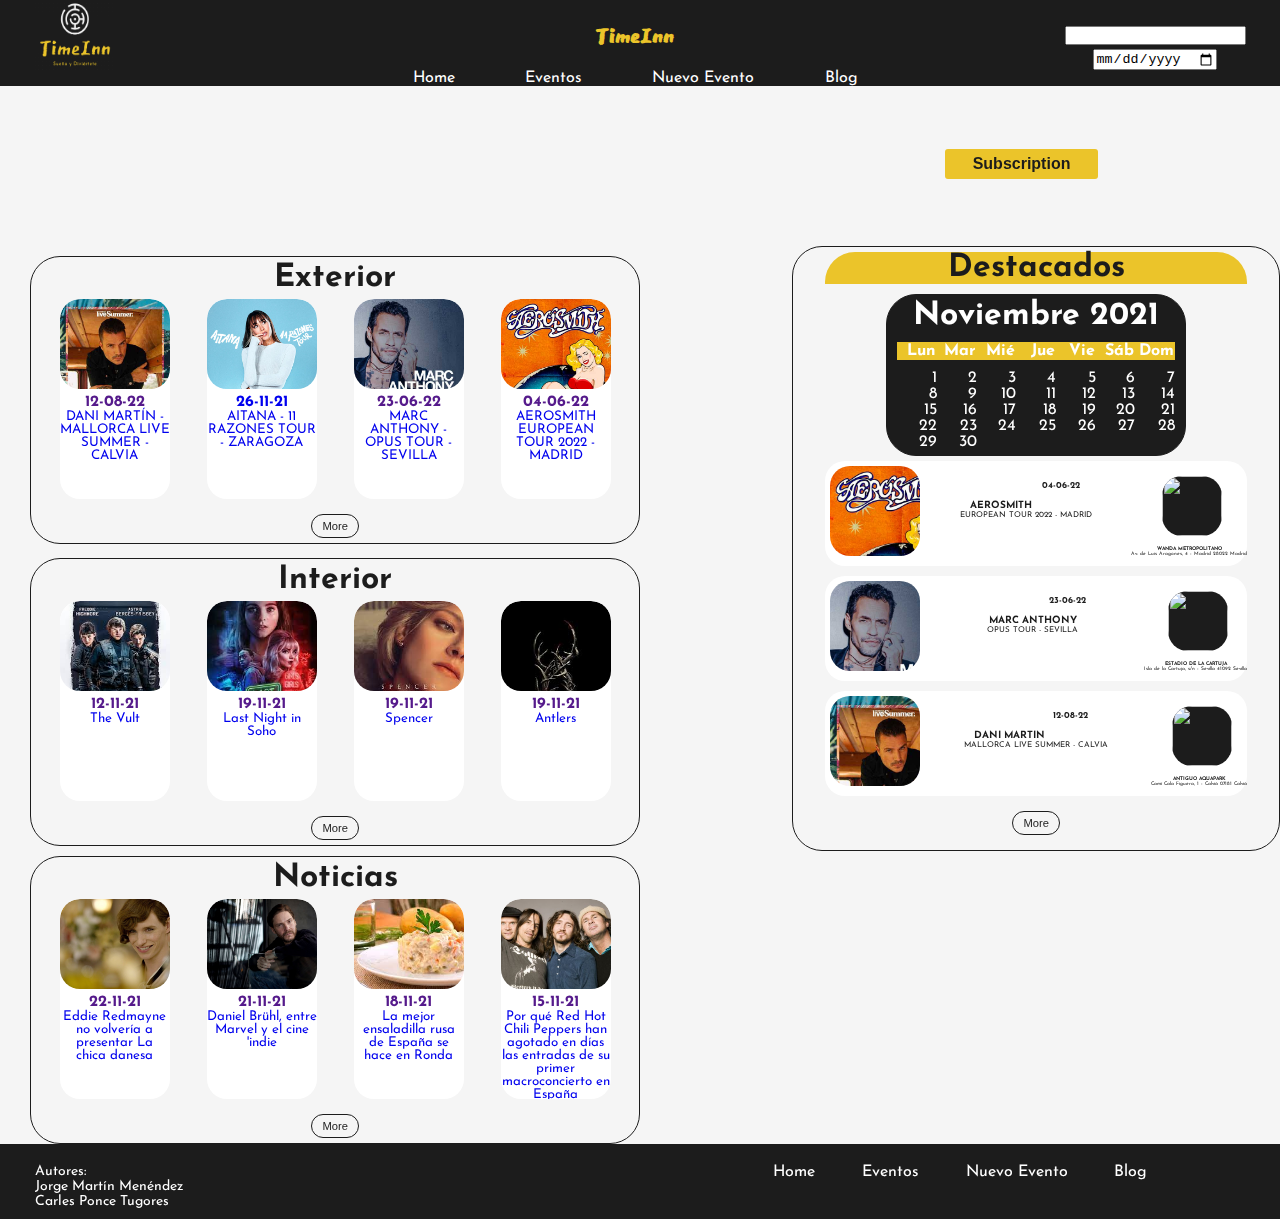
==== src/index.html @ 85527789 "first commit" ====
<!DOCTYPE html>
<html lang="en">
<head>
    <meta charset="UTF-8">
    <meta http-equiv="X-UA-Compatible" content="IE=edge">
    <meta name="viewport" content="width=device-width, initial-scale=1.0">
    <title>TimeInn</title>
    
    <link href="https://fonts.googleapis.com/css2?family=East+Sea+Dokdo&display=swap" rel="stylesheet">
    <link rel="stylesheet" href="css/timeInn2.css">
    <link rel="stylesheet" href="css/mediaQueries.css">
    <script src="https://kit.fontawesome.com/5c45a9d67b.js" crossorigin="anonymous"></script>

    <script src="https://code.jquery.com/jquery-3.4.1.min.js"></script>
    <script>
        $(document).ready(() => {
        //Load the HTML contents of the header into <header>
            $("header").load("header-footer/header.html");
            $("footer").load("header-footer/footer.html");
        });
    </script>
</head>
<body >
    <header>
        <!-- <nav class="desk">
            <img src="img/Logo.png" class="logo" alt="Logo TimeInn">
            <h1 class="titulo">TimeInn</h1>
            <ul class="menu" id="menu">
                <li><a href="#">Home</a></li>
                <li><a href="#">Eventos</a></li>
                <li><a href="#">Nuevo Evento</a></li>
                <li><a href="#">Blog</a></li>
            </ul>
            <div class="menu-burger" id="menu-burger">
                <i class="fas fa-bars"></i>
            </div>
            <div class="search">
                <input type="search">
            </div>
            <div class="date">
                <input type="date">
            </div>

        </nav>
        </nav> -->
    </header>

    <!-- Video, cards, calendario y subscripción -->
    <main class="">
        <div class="home">
            <div class="video" id="video">
                <iframe style="overflow: hidden"
                    height="100%"
                    width="100%"
                    frameborder="0" 
                    src="https://www.youtube.com/embed/3e62ePOqpHE?autoplay=1&mute=1&controls=0">
                    <img src="" alt="Video no soportado">
                    Su navegador no soporta video multimedia.
                </iframe>
                
            </div>
            
            <button class="subs" id="btn-abrir-popup"><b>Subscription</b></button>
    
            <!-- Apartado de exterior -->
            <section class="container cont-1">
                <h1>Exterior</h1>
                <main class="position-card">
                    <div class="card">
                        <div class="card-img card-1">
                            <!-- <img class="img" src="img/noticia6.jpg" alt="img"> -->
                        </div>
                        <h3><a href="">12-08-22</a></h3>
                        <p><a href="https://www.elcorteingles.es/entradas/conciertos/entradas-dani-martin-mallorca-live-summer-calvia/">DANI MARTÍN - MALLORCA LIVE SUMMER - CALVIA</a></p>
                    </div>
                    <div class="card">
                        <div class="card-img card-2">
                            <!-- <img class="img" src="img/noticia7.jpg" alt="img"> -->
                        </div>
                        <h3><a href="/">26-11-21</a></h3>
                        <p><a href="https://www.elcorteingles.es/entradas/conciertos/entradas-aitana-11-razones-tour-zaragoza-0000087Z70000087yO000008516/">AITANA - 11 RAZONES TOUR - ZARAGOZA</a></p>
                    </div>
                    <div class="card">
                        <div class="card-img card-3">
                            <!-- <img class="img" src="img/noticia8.jpg" alt="img"> -->
                        </div>
                        <h3><a href="">23-06-22</a></h3>
                        <p><a href="https://www.elcorteingles.es/entradas/conciertos/entradas-marc-anthony-opus-tour-sevilla-0000087l10000087K3000000002/">MARC ANTHONY - OPUS TOUR - SEVILLA</a></p>
                    </div>
                    <div class="card">
                        <div class="card-img card-4">
                            <!-- <img class="img" src="img/noticia9.jpg" alt="img"> -->
                        </div>
                        <h3><a href="">04-06-22</a></h3>
                        <p><a href="https://www.elcorteingles.es/entradas/conciertos/entradas-aerosmith-european-tour-2022-madrid-0000087KR0000087kS0000085FE/">AEROSMITH EUROPEAN TOUR 2022 - MADRID</a></p>
                    </div>
                </main>
    
                <button class="btn">More</button>
            </section>
    
            <!-- Apartado de interior -->
            <section class="container cont-2">
                <h1>Interior</h1>
                <main class="position-card">
                    <div class="card">
                        <div class="card-img card-5">
                            <!-- <img class="img" src="img/evento1.jpg" alt="img"> -->
                        </div>
                        <h3><a href="">12-11-21</a></h3>
                        <p><a href="https://www.aficine.com/ca/peliculas/way-down/?cineId=36">The Vult</a></p>
                    </div>
                    <div class="card">
                        <div class="card-img card-6">
                            <!-- <img class="img" src="img/evento2.jpg" alt="img"> -->
                        </div>
                        <h3><a href="">19-11-21</a></h3>
                        <p><a href="https://www.aficine.com/ca/peliculas/ultima-noche-en-el-soho/?cineId=36">Last Night in Soho</a></p>
                    </div>
                    <div class="card">
                        <div class="card-img card-7">
                            <!-- <img class="img" src="img/evento3.jpg" alt="img"> -->
                        </div>
                        <h3><a href="">19-11-21</a></h3>
                        <p><a href="https://www.aficine.com/ca/peliculas/spencer/">Spencer</a></p>
                    </div>
                    <div class="card">
                        <div class="card-img card-8">
                            <!-- <img class="img" src="img/evento4.jpg" alt="img"> -->
                        </div>
                        <h3><a href="">19-11-21</a></h3>
                        <p><a href="https://www.aficine.com/ca/peliculas/antlers-criatura-oscura/">Antlers</a></p>
                    </div>
                </main>
    
                <button class="btn">More</button>
            </section>
    
            <!-- Apartado de noticias -->
            <section class="container cont-3">
                <h1>Noticias</h1>
                <main class="position-card">
                    <div class="card">
                        <div class="card-img card-9">
                            <!-- <img class="img" src="img/noticia1.jpg" alt="img"> -->
                        </div>
                        <h3><a href="">22-11-21</a></h3>
                        <p><a href="https://www.diariodemallorca.es/ocio/cine/2021/11/22/eddie-redmayne-dice-volveria-protagonizar-59810296.html">Eddie Redmayne no volvería a presentar La chica danesa</a></p>
                    </div>
                    <div class="card">
                        <div class="card-img card-10">
                            <!-- <img class="img" src="img/noticia2.jpg" alt="img"> -->
                        </div>
                        <h3><a href="">21-11-21</a></h3>
                        <p><a href="https://www.diariodemallorca.es/ocio/cine/2021/11/21/daniel-bruhl-marvel-cine-indie-59787776.html">Daniel Brühl, entre Marvel y el cine 'indie</a></p>
                    </div>
                    <div class="card">
                        <div class="card-img card-11">
                            <!-- <img class="img" src="img/noticia3.jpg" alt="img"> -->
                        </div>
                        <h3><a href="">18-11-21</a></h3>
                        <p><a href="https://www.diariodemallorca.es/ocio/gastronomia/2021/11/18/mejor-ensaladilla-rusa-espana-ronda-59671586.html">La mejor ensaladilla rusa de España se hace en Ronda</a></p>
                    </div>
                    <div class="card">
                        <div class="card-img card-12">
                            <!-- <img class="img" src="img/noticia4.jpg" alt="img"> -->
                        </div>
                        <h3><a href="">15-11-21</a></h3>
                        <p><a href="https://elpais.com/america/icon/2021-11-15/por-que-red-hot-chili-peppers-han-agotado-en-dias-las-entradas-de-su-primer-macroconcierto-en-espana.html">Por qué Red Hot Chili Peppers han agotado en días las entradas de su primer macroconcierto en España</a></p>
                            </div>
                        </main>
    
                        <button class="btn">More</button>
                    </section>
    
            <section class="container-Date">
                <div class="destacados">
                    <h1>Destacados</h1>
                </div>
    
                <div class="calendar">
                    <h1>Noviembre 2021</h1>
                    <ol class="days">
                        <li class="day-name">Lun</li>
                        <li class="day-name">Mar</li>
                        <li class="day-name">Mié</li>
                        <li class="day-name">Jue</li>
                        <li class="day-name">Vie</li>
                        <li class="day-name">Sáb</li>
                        <li class="day-name">Dom</li>
    
    
                        <li class="first-day"><a href="">1</a></li>
                        <li><a href="#">2</a></li>
                        <li><a href="#">3</a></li>
                        <li><a href="#">4</a></li>
                        <li><a href="#">5</a></li>
                        <li><a href="#">6</a></li>
                        <li><a href="#">7</a></li>
                        <li><a href="#">8</a></li>
                        <li><a href="#">9</a></li>
                        <li><a href="#">10</a></li>
                        <li><a href="#">11</a></li>
                        <li><a href="#">12</a></li>
                        <li><a href="#">13</a></li>
                        <li><a href="#">14</a></li>
                        <li><a href="#">15</a></li>
                        <li><a href="#">16</a></li>
                        <li><a href="#">17</a></li>
                        <li><a href="#">18</a></li>
                        <li><a href="#">19</a></li>
                        <li><a href="#">20</a></li>
                        <li><a href="#">21</a></li>
                        <li><a href="#">22</a></li>
                        <li><a href="#">23</a></li>
                        <li><a href="#">24</a></li>
                        <li><a href="#">25</a></li>
                        <li><a href="#">26</a></li>
                        <li><a href="#">27</a></li>
                        <li><a href="#">28</a></li>
                        <li><a href="#">29</a></li>
                        <li><a href="#">30</a></li>
                    </ol>
                </div>
                <main class="position-card-date">
                    <div class="card-date">
                        <div class="card-imgD card-4">
                            <img src="" alt="">
                        </div>
                        <div class="descrip">
                            <h4><a href="">04-06-22</a></h4>
                            <h3><a href="">AEROSMITH</a></h3>
                            <p><a href="https://www.elcorteingles.es/entradas/conciertos/entradas-aerosmith-european-tour-2022-madrid-0000087KR0000087kS0000085FE/">EUROPEAN TOUR 2022 - MADRID</a></p>
                        </div>
                        
                        <div class="mapa">
                            <img src="/img/wanda-metropolitano.png" alt="" class="box-mapa">
                            <p class="direc"><b>WANDA METROPOLITANO</b><br><a href="https://goo.gl/maps/gN31wbZyWYU5ZEYn9">Av. de Luis Aragones, 4 - Madrid 28022 Madrid</a></p>
                        </div>
                    </div>
                    <div class="card-date">
                        <div class="card-imgD card-3">
                            <img src="" alt="">
                        </div>
                        <div class="descrip">
                            <h4><a href="">23-06-22</a></h4>
                            <h3><a href="">MARC ANTHONY</a></h3>
                            <p><a href="">OPUS TOUR - SEVILLA</a></p>
                        </div>
                        
                        <div class="mapa">
                            <img src="/img/Isla-de-la-cartuja.png" alt="" class="box-mapa">
                            <p class="direc"><b>ESTADIO DE LA CARTUJA</b><br><a href="https://goo.gl/maps/teW7XLe7tdt9E6y26">Isla de la Cartuja, s/n - Sevilla 41092 Sevilla</a></p>
                        </div>
    
                    </div>
                    <div class="card-date">
                        <div class="card-imgD card-1">
                            <img src="" alt="">
                        </div>
                        <div class="descrip">
                            <h4><a href="">12-08-22</a></h4>
                            <h3><a href="">DANI MARTIN</a></h3>
                            <p><a href="">MALLORCA LIVE SUMMER - CALVIA</a></p>
                        </div>
                        
                        <div class="mapa">
                            <img src="/img/antiguo-aquapark.png" alt="" class="box-mapa">
                            <p class="direc"><b>ANTIGUO AQUAPARK</b><br><a href="https://goo.gl/maps/PjMsxzZPfQgoE1mS8">Camí Cala Figuera, 1 - Calvià 07181 Calvià</a></p>
                        </div>
                    </div>
                </main>
    
                <button class="btn">More</button>
            </section>
            <button id="myBtn" title="Go to top">Top</button>
        </div>
        
    </main>

    <footer>
        <nav class="desk">
        <!-- <nav class="desk">
            <p class="autores">Autores: <br>
                <a href="mailto:jmartinmen@cifpfbmoll.eu">Jorge Martín Menéndez</a><br>
                <a href="mailto:cponce@cifpfbmoll.eu">Carles Ponce Tugores</a>
            </p>
            <ul class="menu-footer" id="menu-footer">
                <li><a href="#">Home</a></li>
                <li><a href="#">Eventos</a></li>
                <li><a href="#">Nuevo Evento</a></li>
                <li><a href="#">Blog</a></li>
            </ul>
        </nav>
        </nav> -->
    </footer>
    <script src="js/timeInn.js"></script>
</body>
</html>
---- src/css/timeInn2.css ----
/*CSS Para Proyecto TimeInn Manipulación 2*/
/*Importamos estilos de letras*/
@import url('https://fonts.googleapis.com/css2?family=East+Sea+Dokdo&family=Josefin+Sans:wght@200;400&display=swap');

@import url('https://fonts.googleapis.com/css2?family=East+Sea+Dokdo&family=Josefin+Sans:wght@200;400&display=swap');
/*Caja primcipal*/
/*estilos generales*/
* {
    padding: 0;
    margin: 0;
    box-sizing: border-box;
  }

body{
    font-family: 'Josefin Sans', sans-serif;
}
/*Trabajamos el header*/
.desk {
    background-color: #1c1c1c;
    display: grid;
    grid-template-columns: 0.2fr repeat(7, 1fr) 0.2fr;
    align-items: center;

}
/*Trabajamos el logo del header*/
.desk .logo{
    width: 80px;
    height: 70px;
    grid-column: 2 / 3;
    grid-row: 2 / 3;
    
}
.logo{
    display: flex;
    align-items: center;
}
/*Trabajamos el menu del header*/
.desk .menu{
    grid-column: 4 / 7;
    grid-row: 3 / 4;
    display: flex;
    justify-content: space-around;
    align-self: flex-end;
}
/*Trabajamos el Título*/
.desk .titulo{
    font-family:'East Sea Dokdo', cursive;
    color: #ebc42a;
    grid-column: 4 / 7;
    grid-row: 1 / 3;
    display: flex;
    justify-content: center;
    align-self: center;
}

/*Trabajamos la apariencia del menu del header*/
.desk .menu li{
    list-style: none;

}

.desk .menu a{
    text-decoration: none;
    color: white;
    cursor: pointer;
}
/*Cambio de color al pasar por encima*/
.desk .menu a:hover{
    color: #ebc42a;
}

.desk .menu-burger{
    display: none;
    color: white;
}

/*Login*/
.login {
    grid-column: 7 / 8;
    grid-row: 2 / 3;
    margin-top: 40px;
    display: flex;
    justify-content: center;
}

.login .fa-user {
    font-size: 170%;
    color: white;
}

.login .fa-user:hover {
    color: #ebc42a;
}
/*Trabajamos los imputs*/
.desk .search{
    grid-column: 8 / 9;
    grid-row: 2 / 3;
    display: flex;
    justify-content: space-around;
    align-self: center;
}

.desk .date{
    grid-column: 8 / 9;
    grid-row: 2 / 3;
    display: flex;
    justify-content: space-around;
    align-self: flex-end;
}

/*Estructura de la página*/

/*contenedor div*/
.home {
    background-color: whitesmoke;
    height: 100%;
    background-size: cover;
    display: grid;
    grid-template-columns: 0.2fr repeat(8, 1fr) 0.2fr;
    align-items: center;
}
/*Posicionamiento video*/
.home .video{
    grid-column: 3 / 5;
    grid-row: 2 / 3;
    width: 280px;
    height: 155px;
    display: flex;
    justify-content: center;
    align-items: center;
    
}

/*Posicionamiento subscripción*/
.home .subs {
    grid-column: 8 / 10;
    grid-row: 2 / 3;
    display: flex;
    justify-content: center;
    align-items: center;

    padding: 0 20px;
    height: 30px;
    width:  12vw;
    line-height: 30px;
    border: none;
    background-color: #ebc42a;
    color: #1c1c1c;
    border-radius: 3px;
    font-size: 16px;
    transition: .3s ease alt;
    cursor: pointer;
}
.home .subs:hover {
    color: white;
}

/*Primer contenedor de cards*/
.home .cont-1{
    grid-column: 2 / 6;
    grid-row: 4 / 6;
    text-align: center;
    
}
/*Segundo contenedor de cards*/
.home .cont-2{
    grid-column: 2 / 6;
    grid-row: 7 / 9;
    text-align: center;
    
}
/*Tercer contenedor de cards*/
.home .cont-3{
    grid-column: 2 / 6;
    grid-row: 10 / 12;
    text-align: center;
    
}
/* Extructura contenedor */
.container{
    font-size: 1em;
    background: none;
    color: #1c1c1c;
    padding: 5px 10px;
    border: 1px solid #1c1c1c;
    border-radius: 30px;
    margin-top: 10px;

}
.container .h1{
    text-align: center;
   
}
/*Cards*/
.position-card {
    display: flex;
    flex-direction: row;
    justify-content: space-around;
}
.card {
    background-color: white;
    width: 110px;
    height: 200px;
    margin: 5px;
    border-radius: 20px;
    overflow: hidden;
    font-size: smaller;

}

.card a {
    text-decoration: none;
}


.card-img {
    background-color: #1c1c1c;
    height: 90px;
    margin-bottom: 5px;
    background-size: cover;
    border-radius: 20px;
    max-width: 100%;
}

.img {
    max-height: 90px;
    max-width: 120px;
    height: auto;
    width: auto;
}
.card-1 {
    background-image: url(../img/noticia6.jpg);
}

.card-2, .card-E1{
    background-image: url(../img/noticia7.jpg);
}
.card-3, .card-E3{
    background-image: url(../img/noticia8.jpg);
}
.card-4, .card-E2{
    background-image: url(../img/noticia9.jpg);
}
.card-5{
    background-image: url(../img/evento1.jpg);
}
.card-6{
    background-image: url(../img/evento2.jpg);
}
.card-7{
    background-image: url(../img/evento3.jpg);
}
.card-8{
    background-image: url(../img/evento4.jpg);
}
.card-9{
    background-image: url(../img/noticia1.jpg);
}
.card-10{
    background-image: url(../img/noticia2.jpg);
}
.card-11{
    background-image: url(../img/noticia3.jpg);
}
.card-12{
    background-image: url(../img/noticia4.jpg);
}


.btn{
    font-size: 0.7em;
    background: none;
    color: #1c1c1c;
    padding: 5px 10px;
    border: 1px solid #1c1c1c;
    border-radius: 30px;
    margin-top: 10px;
    cursor: pointer;
}

.btn:hover{
    background-color: #ebc42a;
}

/* boton return to top*/

#myBtn {
    display: none; /* boton oculto */
    position: fixed; 
    bottom: 20px; /* que el boton esté siempre en la parte de abajo */
    right: 30px; 
    z-index: 99; 
    border: none; 
    outline: none; 
    background-color: red; 
    color: white; 
    cursor: pointer; 
    padding: 15px; 
    border-radius: 10px; 
    font-size: 18px; 
}
  
#myBtn:hover {
    background-color: #555; 
}
/*Contenedor Date h1*/
.container-Date .destacados {
    background: #ebc42a;
    width: 33vw;

    border-radius: 30px 30px 0px 0px;
}
/*Contenedor del calendario*/
.home .container-Date {
    grid-column: 7 / 11;
    grid-row: 3 / 9;
    text-align: center;
    display: flex;
    flex-direction: column;
    justify-content: flex-start;
    align-items: center;
}


.container-Date {
    background: none;
    color: #1c1c1c;
    height: 100%;
    padding: 5px 10px;
    border: 1px solid #1c1c1c;
    border-radius: 30px;
    margin-top: 10px;

      
}

/*Calendario*/
.calendar {
    text-align: center;
    width: 300px;
    background:#1c1c1c;
    color: white;
    padding: 5px 10px;
    border: 1px solid #1c1c1c;
    border-radius: 30px;
    margin-top: 10px;
}

.container-Date ol {
    list-style: none;
    display: grid;
    grid-template-columns: repeat(7, 1fr);
    padding: 0px;
}
.container-Date li{
    text-align: right;
}
.container-Date a {
    text-decoration: none;
    color: white;
    cursor: pointer;
}
.container-Date a:hover {
    color: #ebc42a;
}


.first-day {
    grid-column-start: 1;
}

.day-name {
    background: #ebc42a;
    font-weight: bold;
    text-align: center;
    margin-top: 10px;
    margin-bottom: 10px;
    border: 1px solid #ebc42a;
    
}

/* cards date y partes de card evento*/
.position-card-date, .position-card-evento {
    display: flex;
    flex-direction: column;
    justify-content: space-around;
}
.card-date {
    background-color: white;
    width: 33vw;
    margin: 5px;
    border-radius: 20px;

    display: flex;
    justify-content: space-between;
    align-items: flex-start;
}
/* .card-date h4 {
    font-size: 7px;
    
} */

.card-evento h4{
    color: #1c1c1c;
    order: 3;
    align-self: flex-start;
    margin-top: 5px;
}

.card-date a, .card-evento a {
    text-decoration: none;
    color: #1c1c1c;
}

.card-imgD {
    background-color: #1c1c1c;
    height: 90px;
    width: 90px;
    margin-bottom: 10px;
    background-size: 10vw;
    border-radius: 20px;
    margin-top: 5px;
    margin-left: 5px;
    order: 1;
}

.descrip {
    order: 2;
    align-self: flex-start;
    margin-top: 20px;
}
.descrip h4 {
    font-size: 9px;
    margin-left: 70px;
}
.descrip h3 {
    text-align: left;
    margin-left: 10px;
    margin-top: 10px;
    font-size: 10px;
}
.descrip p {
    
    font-size: 8px;
}

.mapa {
    order: 4;
    align-self: center;
}
.box-mapa {
    background-color: #1c1c1c;
    height: 60px;
    width: 60px;
    margin-bottom: 10px;
    background-size: 10vw;
    border-radius: 20px;
    margin-top: 5px;
    margin-left: 5px;
}
.direc {
    font-size: 5px;
}
.papelera {
    order: 5;
    align-self: flex-end;
    margin-left: 25px;
    cursor: pointer;  
}

.card-D1 {
    background-image: url('');
}
.card-D2 {
    background-image: url('');
}
.card-D3 {
    background-image: url('');
}
/*FOOTER*/
.autores {
    grid-column: 2 / 4;
    grid-row: 2 / 4;
    font-size: 14px;
    color: white;
    margin-top: 20px;
    margin-bottom: 10px;
}
.autores a {
    text-decoration: none;
    color: white;
    cursor: pointer;
}
/*Trabajamos el menu del footer*/
.desk .menu-footer{
    grid-column: 6 / 9;
    grid-row: 2 / 3;
    display: flex;
    justify-content: space-evenly;
    margin-top: 20px;
    margin-right: 4vw;
}

/*Trabajamos la apariencia del menu del header*/
.desk .menu-footer li{
    list-style: none;

}

.desk .menu-footer a{
    text-decoration: none;
    color: white;
    cursor: pointer;
}
/*Cambio de color al pasar por encima*/
.desk .menu-footer a:hover{
    color: #ebc42a;
}

/* VENTANA EVENTOS */
.cuerpo {
    display: grid;
    grid-template-columns: 0.2fr repeat(7, 1fr) 0.2fr;
    grid-template-rows: 0.2fr repeat(4, 1fr) 0.2fr;
    align-items: center;
}
.cuerpo i:hover{
    color: #ebc42a;
}
.cuerpo .nuevo {
    grid-column: 8 / 9;
    grid-row: 1 / 3;
    font-size: 50px;
    cursor: pointer;
}
.cuerpo .nuevoEvento {
    grid-column: 2 / 7;
    grid-row: 2 / 6;
    height: auto;
    width: 70vw;

    font-size: 1em;
    background: none;
    color: #1c1c1c;
    padding: 5px 10px;
    border: 1px solid #1c1c1c;
    border-radius: 30px;
    margin-top: 10px;
    
    display: flex;
    flex-direction: column;
    justify-content: space-between;
    align-items: center;
    
}
.nuevoEvento a:hover {
    color: #ebc42a;
}

.nuevoEvento .seleccionar { 
    background-color: #1c1c1c;
    width: 100%; 
    padding: 1.5em;
    border-radius: 30px 30px 0px 0px; 
    align-self: center;
    
    display: flex;
    justify-content: space-evenly;
    align-items: center;
}
.seleccionar label {
    color: white;
}
.card-evento {
    background-color: white;
    border: 1px solid #1c1c1c;
    width: 100%; 
    padding: 1.5em;
    margin-top: 10px;
    border-radius: 5px;
    align-self: flex-start;
    
    display: flex;
    justify-content: space-between;
    align-items: center;
}

.card-imgE {
    background-color: #1c1c1c;
    height: 20vh;
    width: 15vw;
    margin-bottom: 10px;
    background-size: cover;
    border-radius: 20px;
    order: 1;
}

.card-evento .descrip {
    order: 2;
    align-self: flex-start;
    margin-top: 20px;
}
.card-evento .descrip h3 {
    text-align: left;
    margin-left: 10px;
    font-size: 20px;
}
.card-evento .descrip p {
    margin-left: 10px;
    font-size: 14px;
}
.card-evento h4{
    font-size: 18px;
}


.card-evento .mapa {
    order: 4;
    align-self: center;
    margin-left: 10px;
}
.card-evento .box-mapa {
    background-color: #1c1c1c;
    height: 15vh;
    width: 10vw;
    margin-bottom: 10px;
    background-size: 10vw;
    border-radius: 20px;
    margin-top: 5px;
    margin-left: 5px;
}
.card-evento .direc {
    font-size: 12px;
}
.card-evento .papelera {
    order: 5;
    /* align-self: center; */
    margin-left: 25px;
    font-size: 20px;

    display: grid;
    grid-template-rows: 0.2fr repeat(6, 1fr) 0.2fr;   
}

.card-evento .fa-edit{
    grid-row: 2 / 3;
}
.card-evento .fa-trash-alt{
    grid-row: 7 / 8;
}

.card-evento .btn {
    font-size: 1.0em;
}

.fecha{
    order: 1;
}

.lugar {
    order: 2;
}
.evento {
    order: 3;
}

/*NUEVO EVENTO*/

.deskEvento {
    background-color: whitesmoke;
    display: grid;
    grid-template-columns: 0.2fr repeat(7, 1fr) 0.2fr;
    align-items: center;
    border-radius: 5px;

}
.formulario{
    grid-column: 3 / 8;
    grid-row: 3 / 7;
    font-size: 0.8em;
    background: white;
    color: #1c1c1c;
    padding: 5px 10px;
    border: 1px solid #1c1c1c;
    border-radius: 30px;
    

    display: flex;
    flex-direction: column;
    justify-content: space-between;
    align-items: flex-start;

}


.label-1 {
    order: 1;
    margin: 10px;
}
.label-1 input {
    margin-left: 0px;
}
.label-2 {
    order: 2;
    margin: 10px;
}
.label-2 input {
    margin-left: 0px;
}
.label-3 {
    order: 3;
    margin-left: 0px;
    display: flex;
    flex-direction: column;
}
.label-3 textarea {
    margin-left: 0px;
}
.label-4 {
    order: 4;
    margin: 10px;
}
.label-4 input {
    margin-left: 0px;

}
.label-5 {
    order: 5;
    margin: 10px;
}
.label-5 input {
    margin-left: 0px;
}
.label-6 {
    order: 6;
    margin: 10px;
}
.label-6 input {
    margin-left: 0px;
}
.label-7 {
    order: 7;
    margin: 10px;
}
.label-7 input {
    margin-left: 0px;
}

.boton1 {
    grid-column: 4 / 5;
    grid-row: 8 / 9;
    border-radius: 20px;
    margin-top: 10px;
    margin-bottom: 5vh;
    cursor: pointer;
}
.boton2 {
    grid-column: 6 / 7;
    grid-row: 8 / 9;
    border-radius: 20px;
    margin-top: 10px;
    margin-bottom: 5vh;
    cursor: pointer;
}
.boton3 {
    grid-column: 5 / 6;
    grid-row: 0 / 1;
    border-radius: 20px;
    margin-top: 10px;
    margin-bottom: 30px;
    cursor: pointer;
}

.boton1:hover, .boton2:hover, .boton3:hover {
    background-color: #ebc42a;
}

/* cookies */
.cookieOverlay{
    /* background-color: black;
    position: absolute;
    top: 25.5vh;
    right: 41vw;
    font-size: large; */
    position: fixed; 
    bottom: 60vh; /* que el boton esté siempre en la parte de abajo */
    right: 30px; 
    z-index: 99; 
    border: none; 
    outline: none; 
    background-color: #EBC42A; 
    color: white; 
    cursor: pointer; 
    padding: 15px; 
    border-radius: 10px; 
    font-size: 18px; 
    
}
.cookieParent{
    background-color: black;
}
.botonCookie{
    background-color: #EBC42A;
    color: black;
    
}

/* overlay */

#overlay {
    position: fixed; /* Sit on top of the page content */
    display: none; /* Hidden by default */
    width: 100%; /* Full width (cover the whole page) */
    height: 100%; /* Full height (cover the whole page) */
    top: 5vh;
    left: 0;
    right: 0;
    bottom: 0;
    background-color: rgba(0,0,0,0.5); /* Black background with opacity */
    z-index: 2; /* Specify a stack order in case you're using a different order for other elements */
    cursor: pointer; /* Add a pointer on hover */
  }

  #text{
  position: absolute;
  top: 50%;
  left: 50%;
  font-size: 20px;
  color: white;
  transform: translate(-50%,-50%);
  -ms-transform: translate(-50%,-50%);
}

.btn-cerrar-popup {
    grid-column: 8 / 9;
    grid-row: 2 / 3;
    font-size: 16px;
    line-height: 16px;
    margin-top: 5vh;
    display: block;
    text-align: center;
    color: #BBBBBB;
    transition: .3s ease all;
}
---- src/css/mediaQueries.css ----
@media only screen and (max-width: 500px) {
    .container .card:nth-child(3) {
        display: none;
    }
}

@media only screen and (max-width: 600px) {
    .desk {
        position: relative;
    }
    .desk .search{
        display: none;
    }
    .desk .date{
        display: none;
    }

    .logo {
        display: none;
    }
    .login {
        grid-column: 8 / 9;
        grid-row: none;
        margin-top: 0px;
        
    }

    .desk .menu-burger{
        display: block;
        grid-column: 2 / 3;
        grid-row: 2 / 3;
        font-size: 2em;
        cursor: pointer;
    }

    .desk .menu{
        position: absolute;
        width: 100%;
        height: 70vh;
        display: grid;
        align-items: center;
        background-color: #1c1c1c;
        margin-top: 38em;
        transform: translateX(-180%) translateY(100%);
        transition: all .1s;
    }
    /*Clase que desde JS retorna el menú*/
    .desk .menu-toggle{
        transform: translateX(-80%) translateY(99%);
    }

    .nuevoEvento .overlay #text{
        left: 0%;
        transform: translate(0%, -50%);
    }
    .deskEvento .formulario {
        align-items: stretch;
    }

    .deskEvento .formulario label{
        font-size: 10px;
        margin: 0px;
    }

    
    .desk .menu-footer {
        grid-column: 5 / 7;
        flex-direction: column;
    }
    

}


@media only screen and (max-width: 700px){
    .nuevoEvento .seleccionar {
        flex-direction: column;
    }
}
@media only screen and (max-width: 800px){
    .container .card:nth-child(4) {
        display: none;
    }
    .cuerpo .nuevo {
        grid-row: 1 / 2;
    }
    .card-evento {
        flex-direction: column;
    }
    .card-imgE {
        width: 100%;
    }
    .card-evento .papelera {
        grid-template-rows: none;
        grid-template-columns: none;
    }
    .card-evento .fa-edit {
        grid-row: none;
        display: flex;
        justify-content: space-between;
    }
    .card-evento .fa-trash-alt {
        grid-row: none;
        
    }
}

@media only screen and (max-width: 910px){
    /*Destacados*/
    .home .container-Date {
        display: none;
    }

    .home .subs {
        display: none;
    }

    .home .video{
        grid-column: 4 / 6;
        
    }

    .home .cont-1{
        grid-column: 3 / 7;
        
    }
    /*Segundo contenedor de cards*/
    .home .cont-2{
        grid-column: 3 / 7;
        
    }
    /*Tercer contenedor de cards*/
    .home .cont-3{
        grid-column: 3 / 7;
        
    }

    
    /*FORMULARIOS*/
    .formheader {
        width: 100%;
        padding: 0px 1rem;
        border-bottom: 1px solid rgb(204,204,204);
        display: flex;
        justify-content: flex-start;
        align-items: center;
    }
    .formheader .volver {
        width: 5%;
        height: 100%;
        padding: 0px;
        background: transparent;
        border: none;
        font-size: 20px;
        display: flex;
        justify-content: center;
        align-items: center; 
    }

    .formheader a {
        text-decoration: none;
    }

    .formheader a:hover {
        color: #ebc42a;
    }

    .formheader .logoF {
        width: 20%;
        height: 100%;
        margin: 0 0 10px -70%;
        /* margin-top: 10px;
        margin-bottom: 20px; */
    }
    .seccion1 {
        display: none;
    }

    .seccion2 {
        padding: 0;
    }

}
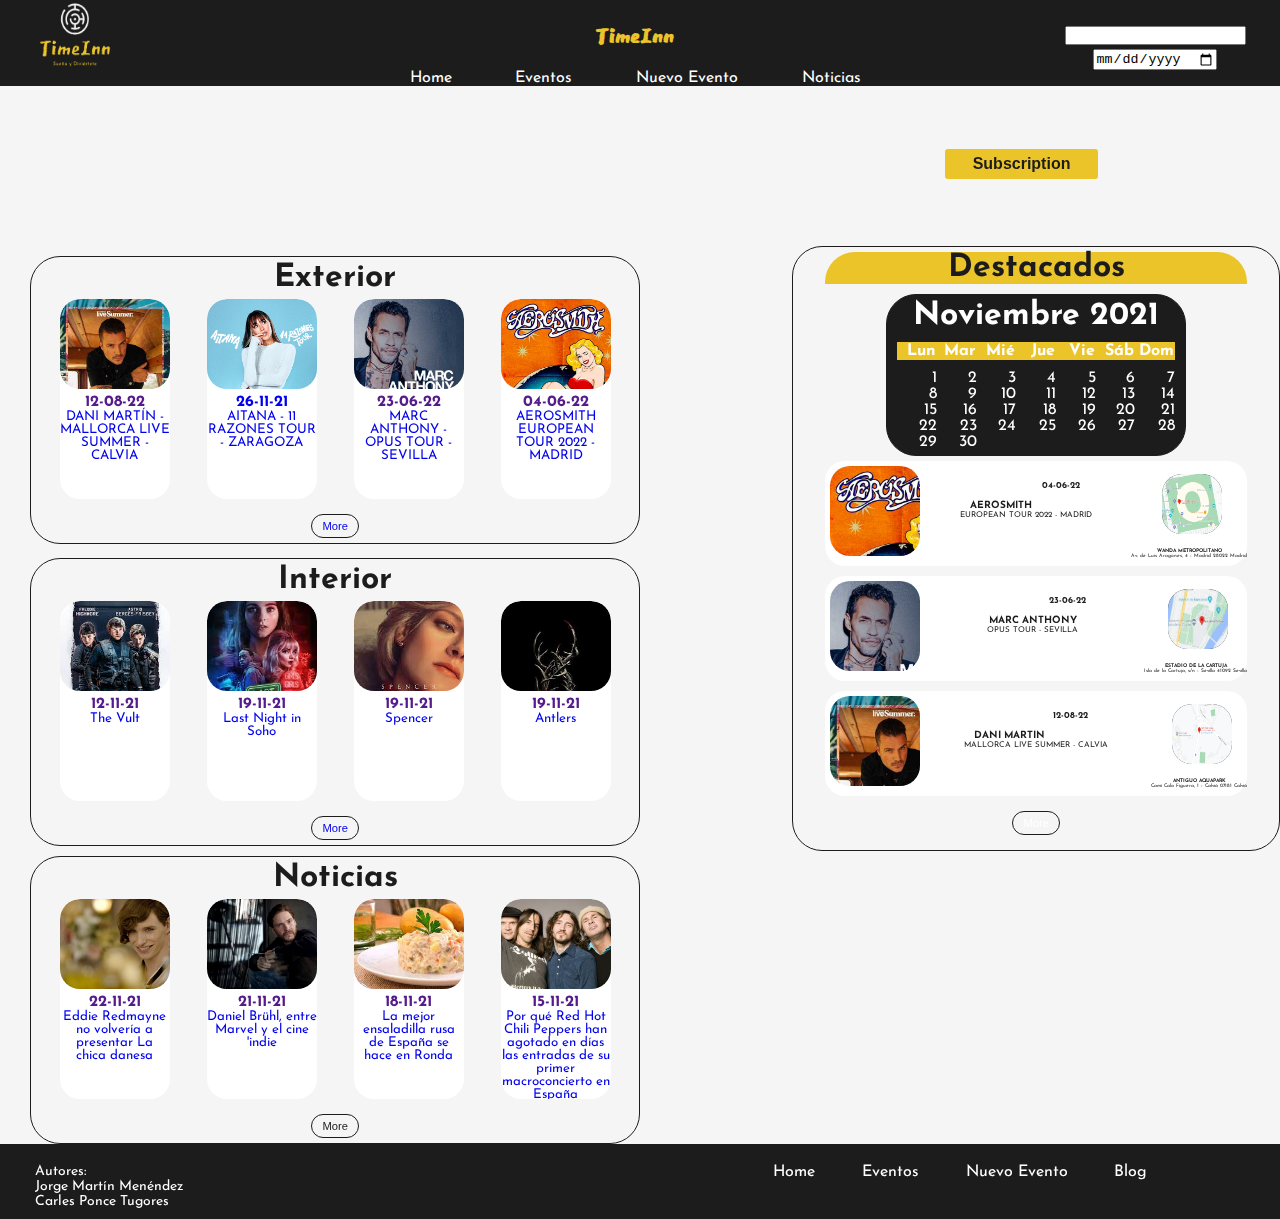
==== commit 8a9b0fb4: "feat: api auth, auth JS y retoques html" ====
--- a/src/index.html
+++ b/src/index.html
@@ -19,6 +19,7 @@
             $("footer").load("header-footer/footer.html");
         });
     </script>
+    
 </head>
 <body >
     <header>
@@ -96,7 +97,7 @@
                     </div>
                 </main>
     
-                <button class="btn">More</button>
+                <button class="btn"><a href="./evento.html" class="more">More</a> </button>
             </section>
     
             <!-- Apartado de interior -->
@@ -133,7 +134,7 @@
                     </div>
                 </main>
     
-                <button class="btn">More</button>
+                <button class="btn"><a href="./evento.html" class="more">More</a> </button>
             </section>
     
             <!-- Apartado de noticias -->
@@ -170,7 +171,7 @@
                             </div>
                         </main>
     
-                        <button class="btn">More</button>
+                        <button class="btn" id="noticias">More</button>
                     </section>
     
             <section class="container-Date">
@@ -234,7 +235,7 @@
                         </div>
                         
                         <div class="mapa">
-                            <img src="/img/wanda-metropolitano.png" alt="" class="box-mapa">
+                            <img src="./img/wanda-metropolitano.png" alt="" class="box-mapa">
                             <p class="direc"><b>WANDA METROPOLITANO</b><br><a href="https://goo.gl/maps/gN31wbZyWYU5ZEYn9">Av. de Luis Aragones, 4 - Madrid 28022 Madrid</a></p>
                         </div>
                     </div>
@@ -249,7 +250,7 @@
                         </div>
                         
                         <div class="mapa">
-                            <img src="/img/Isla-de-la-cartuja.png" alt="" class="box-mapa">
+                            <img src="./img/Isla-de-la-cartuja.png" alt="" class="box-mapa">
                             <p class="direc"><b>ESTADIO DE LA CARTUJA</b><br><a href="https://goo.gl/maps/teW7XLe7tdt9E6y26">Isla de la Cartuja, s/n - Sevilla 41092 Sevilla</a></p>
                         </div>
     
@@ -265,13 +266,13 @@
                         </div>
                         
                         <div class="mapa">
-                            <img src="/img/antiguo-aquapark.png" alt="" class="box-mapa">
+                            <img src="./img/antiguo-aquapark.png" alt="" class="box-mapa">
                             <p class="direc"><b>ANTIGUO AQUAPARK</b><br><a href="https://goo.gl/maps/PjMsxzZPfQgoE1mS8">Camí Cala Figuera, 1 - Calvià 07181 Calvià</a></p>
                         </div>
                     </div>
                 </main>
     
-                <button class="btn">More</button>
+                <button class="btn"><a href="./noticias.html" class="more">More</a> </button>
             </section>
             <button id="myBtn" title="Go to top">Top</button>
         </div>
@@ -294,6 +295,7 @@
         </nav>
         </nav> -->
     </footer>
-    <script src="js/timeInn.js"></script>
+    <script src="./js/timeInn.js"></script>
+    <script src="./js/apicrud.js"></script>
 </body>
 </html>
--- a/src/css/timeInn2.css
+++ b/src/css/timeInn2.css
@@ -280,6 +280,10 @@
 
 .btn:hover{
     background-color: #ebc42a;
+}
+
+.more {
+    text-decoration: none;
 }
 
 /* boton return to top*/
@@ -664,6 +668,21 @@
     order: 3;
 }
 
+.btnSerch{
+    order: 4;
+    font-size: 0.7em;
+    background: none;
+    color: #ffff;
+    padding: 5px 10px;
+    border: 1px solid #ffff;
+    border-radius: 30px;
+    margin-top: 10px;
+    cursor: pointer;
+}
+
+.btnSerch:hover{
+    background-color: #ebc42a;
+}
 /*NUEVO EVENTO*/
 
 .deskEvento {
@@ -676,7 +695,7 @@
 }
 .formulario{
     grid-column: 3 / 8;
-    grid-row: 3 / 7;
+    grid-row: 2 / 7;
     font-size: 0.8em;
     background: white;
     color: #1c1c1c;
@@ -812,7 +831,7 @@
     display: none; /* Hidden by default */
     width: 100%; /* Full width (cover the whole page) */
     height: 100%; /* Full height (cover the whole page) */
-    top: 5vh;
+    top: 2vh;
     left: 0;
     right: 0;
     bottom: 0;
@@ -833,7 +852,7 @@
 
 .btn-cerrar-popup {
     grid-column: 8 / 9;
-    grid-row: 2 / 3;
+    grid-row: 1 / 2;
     font-size: 16px;
     line-height: 16px;
     margin-top: 5vh;
